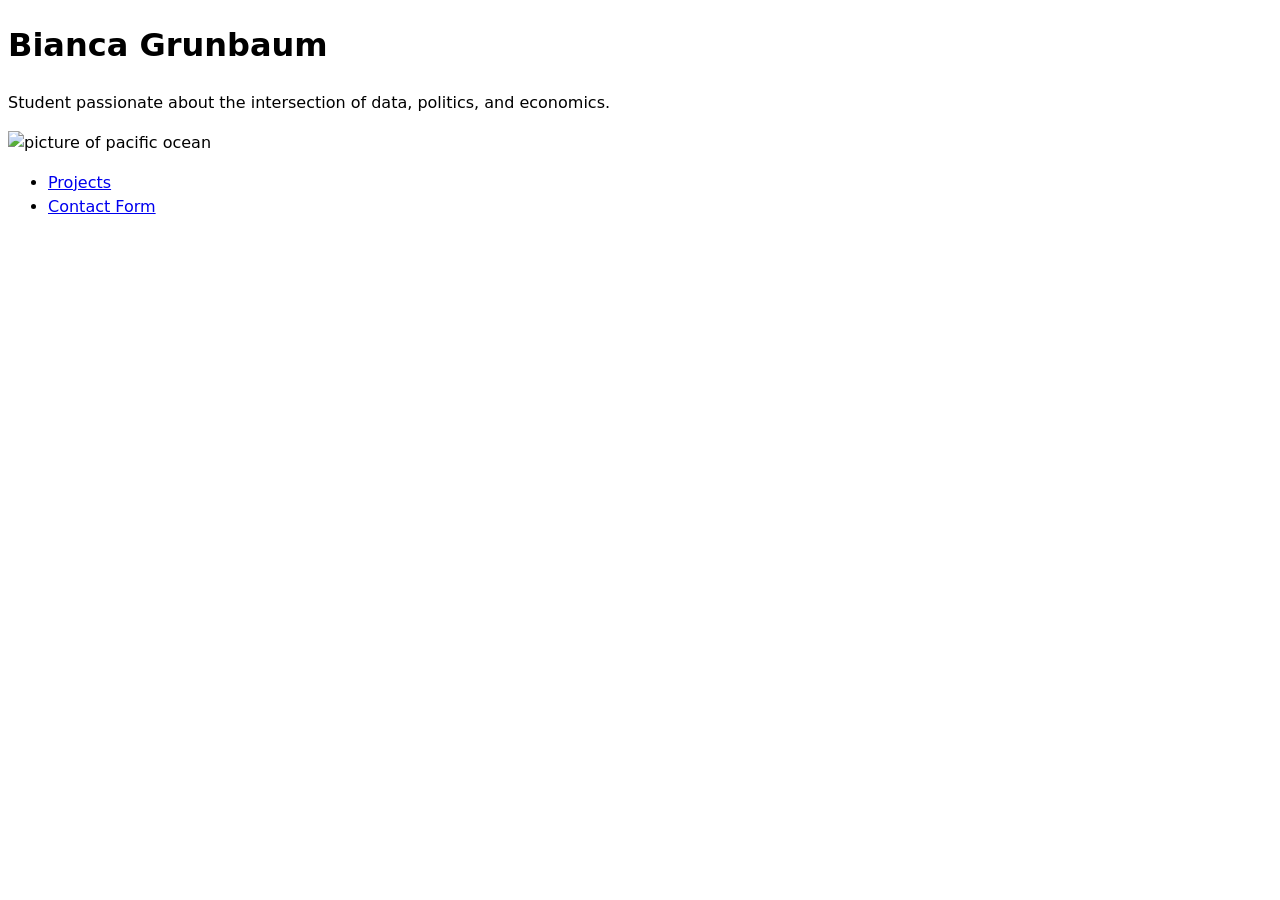
==== index.html @ 94206c63 "fixing nav links" ====
<!DOCTYPE html>
<html lang="en">
<head>
    <meta charset="UTF-8">
    <meta name="viewport" content="width=device-width, initial-scale=1.0">
    <link rel="stylesheet" href="style.css">
    <title>Bianca Grunbaum: Personal Website and Portfolio</title>
</head>
<h1 id="home">Bianca Grunbaum</h1>
<p>Student passionate about the intersection of data, politics, and economics.</p>
<body>
    <img src="C:\Users\bqgru\OneDrive\Desktop\DSC 106\portfolio\images\water_pic", alt = "picture of pacific ocean">

    <nav>
        <ul>
            <li><a href="project/index.html">Projects</a></li>
            <li><a href="contact/index.html">Contact Form</a></li>
        </ul>
    </nav>
</body>
</html>
---- style.css ----
body {
  /* Set line height to 1.5 times the font size
	   and use the OS’s UI font as the website font
	 */
  font: 100%/1.5 system-ui;
}
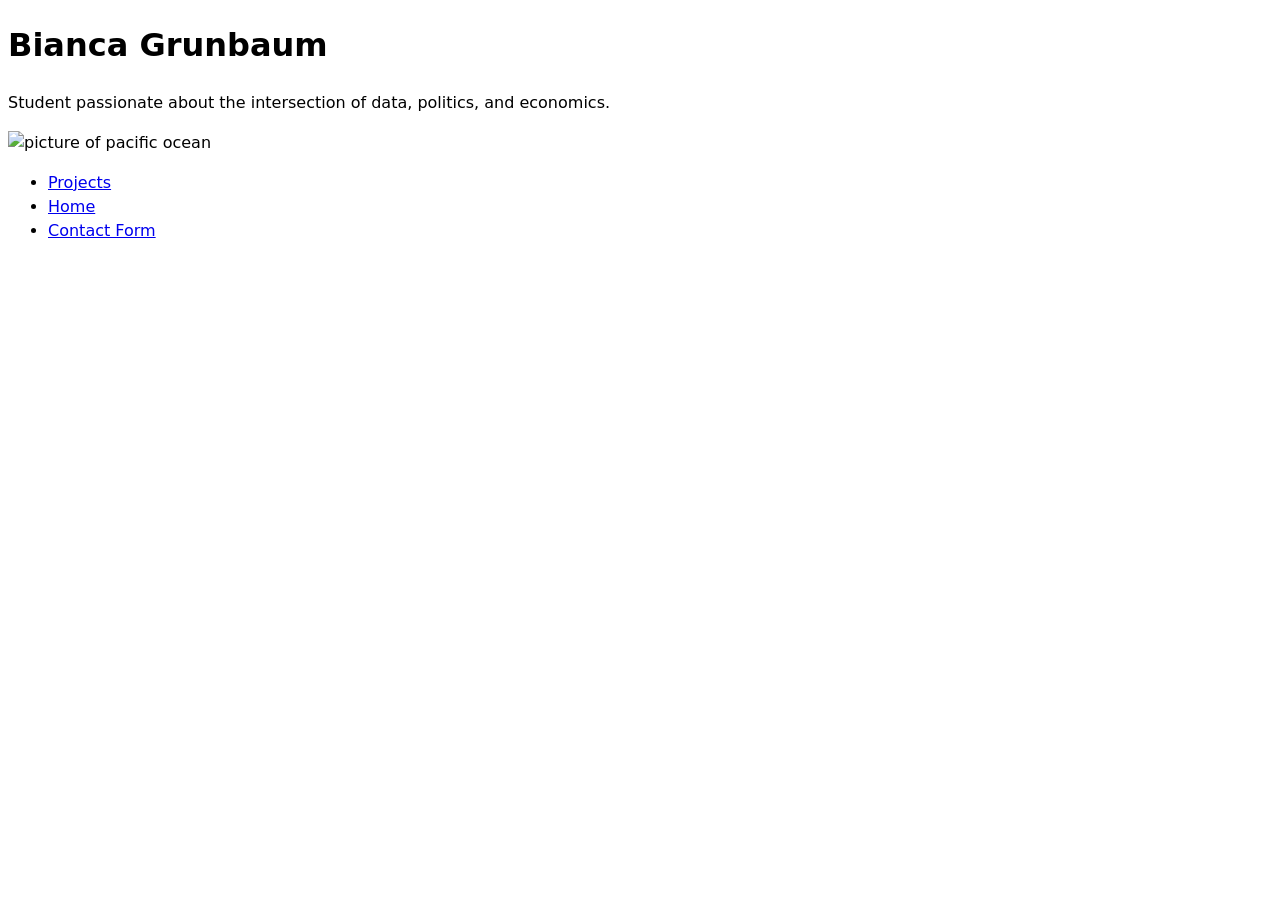
==== commit 84c5538f: "adding singular links" ====
--- a/index.html
+++ b/index.html
@@ -13,7 +13,8 @@
 
     <nav>
         <ul>
-            <li><a href="project/index.html">Projects</a></li>
+            <li><a href="projects/index.html">Projects</a></li>
+            <li><a href="../index.html">Home</a></li>
             <li><a href="contact/index.html">Contact Form</a></li>
         </ul>
     </nav>
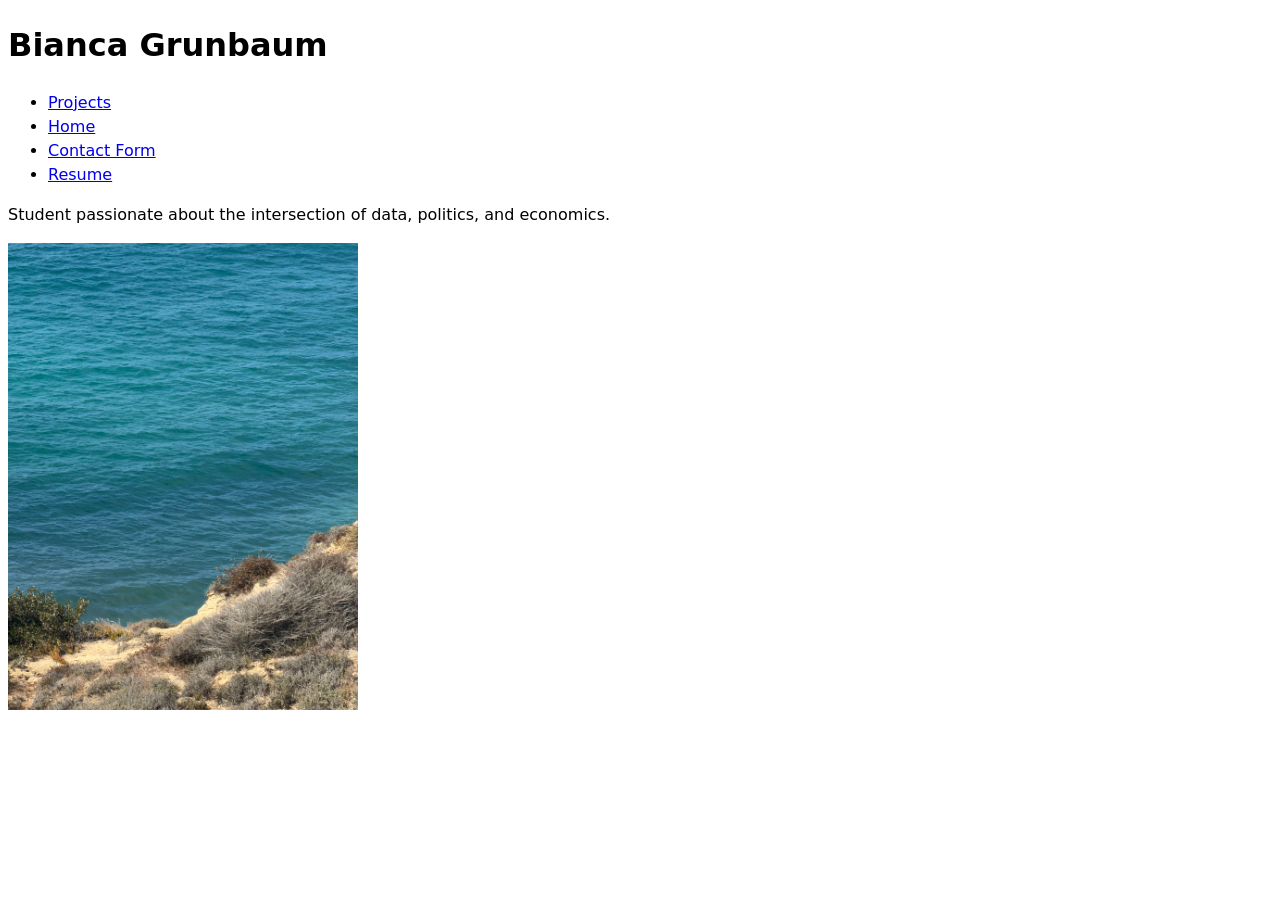
==== commit f9a9fa48: "made final changes" ====
--- a/index.html
+++ b/index.html
@@ -7,16 +7,16 @@
     <title>Bianca Grunbaum: Personal Website and Portfolio</title>
 </head>
 <h1 id="home">Bianca Grunbaum</h1>
+<nav>
+        <ul>
+            <li><a href="projects/index.html">Projects</a></li>
+            <li><a href="index.html">Home</a></li>
+            <li><a href="contact/index.html">Contact Form</a></li>
+            <li><a href="cv/index.html">Resume</a></li>
+        </ul>
+    </nav>
 <p>Student passionate about the intersection of data, politics, and economics.</p>
 <body>
-    <img src="C:\Users\bqgru\OneDrive\Desktop\DSC 106\portfolio\images\water_pic", alt = "picture of pacific ocean">
-
-    <nav>
-        <ul>
-            <li><a href="projects/index.html">Projects</a></li>
-            <li><a href="../index.html">Home</a></li>
-            <li><a href="contact/index.html">Contact Form</a></li>
-        </ul>
-    </nav>
+    <img src="images/water_pic.jpeg" alt="Picture of Pacific Ocean">
 </body>
 </html>
--- a/style.css
+++ b/style.css
@@ -3,4 +3,9 @@
 	   and use the OS’s UI font as the website font
 	 */
   font: 100%/1.5 system-ui;
+}
+img {
+    max-width: 350px;
+    width: 100%;
+    height: auto;
 }
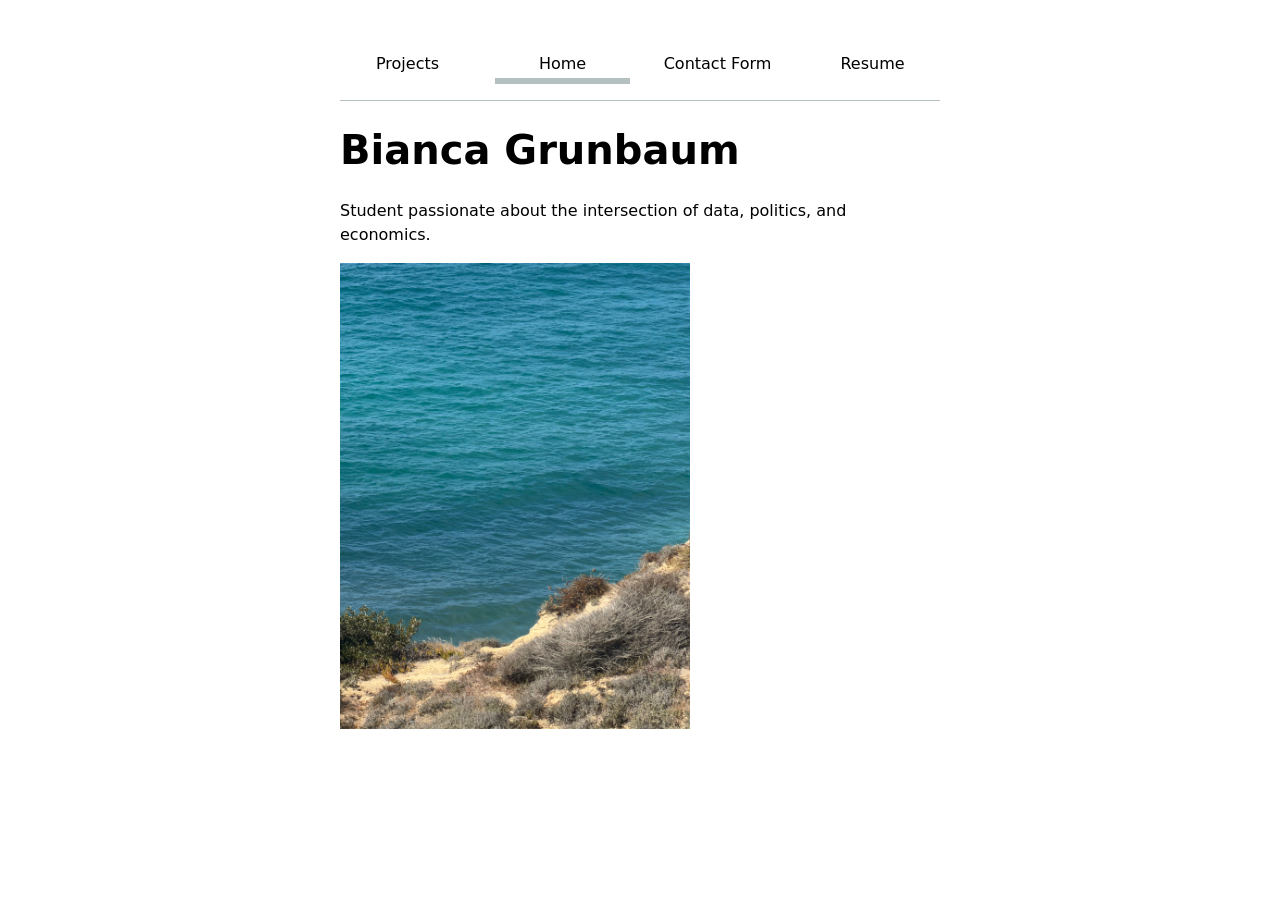
==== commit 9d482a23: "lab2 commits" ====
--- a/index.html
+++ b/index.html
@@ -6,17 +6,18 @@
     <link rel="stylesheet" href="style.css">
     <title>Bianca Grunbaum: Personal Website and Portfolio</title>
 </head>
-<h1 id="home">Bianca Grunbaum</h1>
+<body>
+
 <nav>
-        <ul>
-            <li><a href="projects/index.html">Projects</a></li>
-            <li><a href="index.html">Home</a></li>
-            <li><a href="contact/index.html">Contact Form</a></li>
-            <li><a href="cv/index.html">Resume</a></li>
-        </ul>
-    </nav>
-<p>Student passionate about the intersection of data, politics, and economics.</p>
-<body>
+    <ul>
+        <li><a href="projects/index.html">Projects</a></li>
+        <li><a href="index.html" class="current">Home</a></li>
+        <li><a href="contact/index.html">Contact Form</a></li>
+        <li><a href="cv/index.html">Resume</a></li>
+    </ul>
+</nav>
+    <h1 id="home">Bianca Grunbaum</h1>
+    <p>Student passionate about the intersection of data, politics, and economics.</p>
     <img src="images/water_pic.jpeg" alt="Picture of Pacific Ocean">
 </body>
 </html>
--- a/style.css
+++ b/style.css
@@ -1,11 +1,194 @@
 body {
-  /* Set line height to 1.5 times the font size
-	   and use the OS’s UI font as the website font
-	 */
   font: 100%/1.5 system-ui;
+  max-width: 600px;
+  margin-left: auto;
+  margin-right: auto;
+  padding: 20px;
 }
+
+nav {
+  margin-bottom: 1em;
+  border-bottom: 1px solid oklch(80% 3% 200);
+}
+
+nav a.current {
+  border-bottom: 0.4em solid oklch(80% 3% 200);
+  padding-bottom: calc(0.5em - 0.4em);
+}
+
+:root {
+  --color-accent: oklch(65% 50% 0);
+  accent-color: var(--color-accent);
+  
+}
+
+input,
+textarea,
+button {
+  font: inherit;
+
+}
+
+
+form {
+  display: grid;
+  grid-template-columns: auto 1fr;
+  gap: 1em;
+}
+
+label {
+  display: grid;
+  grid-template-columns: subgrid;
+  grid-column: 1 / -1;
+  margin-block: 10px;
+}
+
+input,
+textarea,
+button {
+  font: inherit;
+  box-sizing: border-box;
+}
+
+
+form {
+  display: grid;
+  grid-template-columns: auto 1fr;
+  gap: 1em;
+  align-items: start;
+}
+
+label {
+  grid-column: 1;
+  margin-block: 0.25em;
+}
+
+input,
+textarea {
+  grid-column: 2;
+  width: 100%;
+  box-sizing: border-box;
+  font: inherit;
+}
+
+textarea {
+  min-height: 8em;
+}
+
+button {
+  grid-column: 2;
+  font: inherit;
+  grid-column: 1 / -1;
+}
+
+
+
+nav a:hover {
+  border-bottom: 0.4em solid var(--color-accent);
+  padding-bottom: calc(0.5em - 0.4em);
+  background-color: oklch(from var(--color-accent) 95% 5% h)
+}
+
+nav ul {
+  display: flex;
+  padding: 0;
+  list-style: none;
+  gap: 20px;
+
+}
+
+nav li {
+  flex: 1;
+
+
+}
+
+nav a {
+  display: block;
+  text-align: center;
+  text-decoration: none;
+  color: inherit;
+  text-align: center;
+  padding: 0.5em;
+}
+
 img {
-    max-width: 350px;
-    width: 100%;
-    height: auto;
-}+  max-width: 350px;
+  width: 100%;
+  height: auto;
+}
+
+.projects {
+  display: grid;
+  grid-template-columns: repeat(auto-fill, minmax(15em, 1fr));
+  gap: 1em;
+}
+
+.projects article {
+  display: grid;
+  grid-row: span 3;
+  grid-template-rows: subgrid;
+  gap: 1em;
+  margin: 0;
+}
+
+.projects h2 {
+  margin: 0;
+}
+
+h1 {
+  font-size: 250%;
+}
+
+h1,
+h2,
+h3,
+h4,
+h5,
+h6 {
+  line-height: 1.1;
+  text-wrap: balance;
+}
+
+
+section {
+  margin-block: 2.5em;
+}
+
+section h2 {
+  font-size: 1.7em;
+  border-bottom: 2px solid oklch(80% 3% 200);
+  padding-bottom: 0.4em;
+  margin-bottom: 1em;
+}
+
+section h3 {
+  font-size: 1.1em;
+  line-height: 1.4;
+  margin-bottom: 0.4em;
+  margin-top: 1.5em;
+}
+
+section p {
+  margin-top: 0;
+  margin-bottom: 1.5em;
+  line-height: 1.7;
+}
+
+section a {
+  color: inherit;
+  text-decoration-color: var(--color-accent);
+  text-decoration-thickness: 1px;
+  text-underline-offset: 3px;
+}
+
+section a:hover {
+  color: var(--color-accent);
+}
+
+time {
+  color: oklch(50% 0.02 240);
+  font-size: 0.9em;
+  font-weight: normal;
+}
+
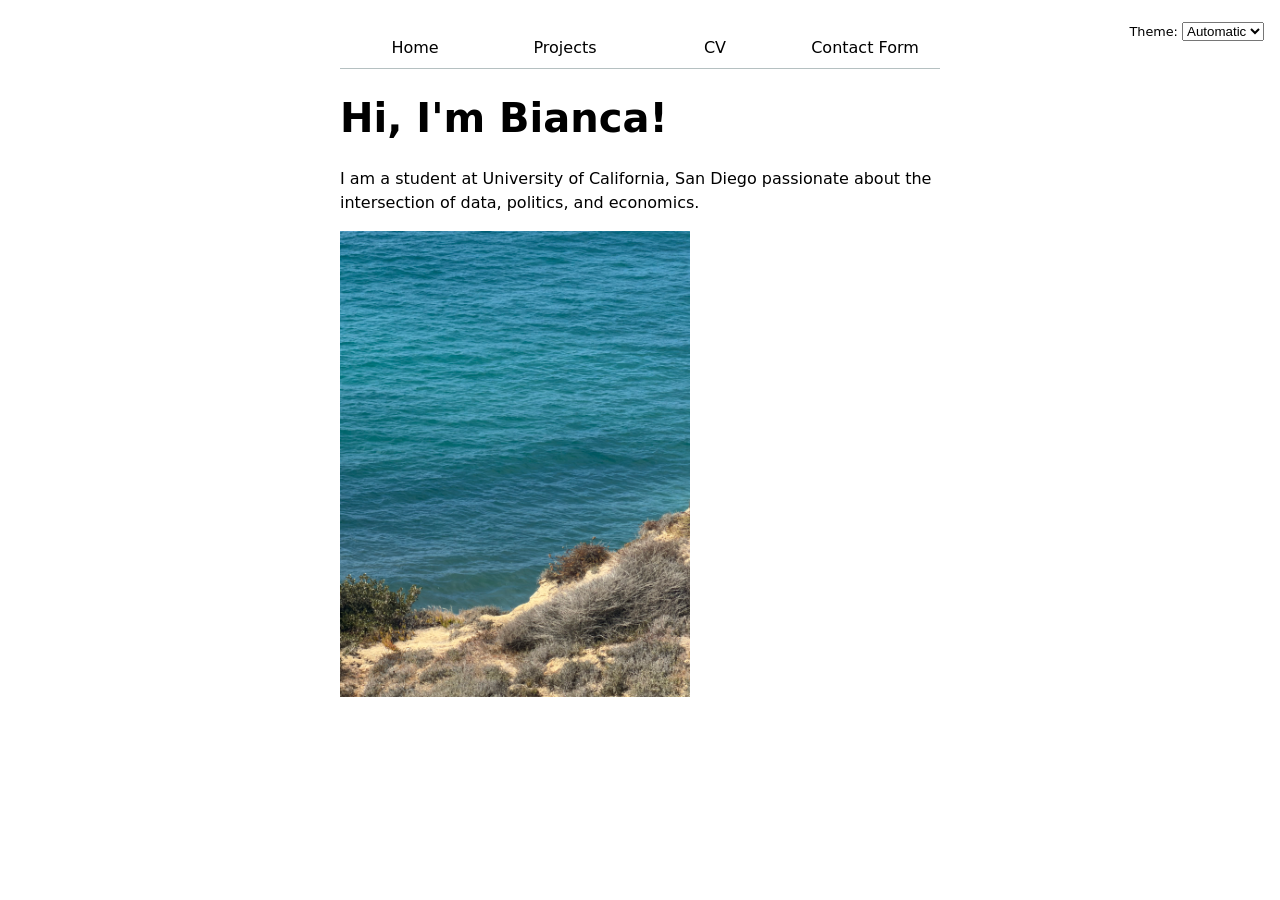
==== commit 8b206502: "lab3 changes" ====
--- a/index.html
+++ b/index.html
@@ -4,20 +4,24 @@
     <meta charset="UTF-8">
     <meta name="viewport" content="width=device-width, initial-scale=1.0">
     <link rel="stylesheet" href="style.css">
+    <script src="global.js" type="module"></script>
     <title>Bianca Grunbaum: Personal Website and Portfolio</title>
 </head>
 <body>
 
-<nav>
+<!-- <nav>
     <ul>
         <li><a href="projects/index.html">Projects</a></li>
         <li><a href="index.html" class="current">Home</a></li>
         <li><a href="contact/index.html">Contact Form</a></li>
         <li><a href="cv/index.html">Resume</a></li>
     </ul>
-</nav>
-    <h1 id="home">Bianca Grunbaum</h1>
-    <p>Student passionate about the intersection of data, politics, and economics.</p>
+</nav> -->
+
+
+
+    <h1 id="home">Hi, I'm Bianca! </h1>
+    <p>I am a student at University of California, San Diego passionate about the intersection of data, politics, and economics.</p>
     <img src="images/water_pic.jpeg" alt="Picture of Pacific Ocean">
 </body>
 </html>
--- a/style.css
+++ b/style.css
@@ -1,46 +1,55 @@
+:root {
+  --color-accent: oklch(65% 50% 0);
+  accent-color: var(--color-accent);
+  color-scheme: light dark;
+  
+}
+
 body {
   font: 100%/1.5 system-ui;
   max-width: 600px;
-  margin-left: auto;
-  margin-right: auto;
+  margin-inline: auto;
   padding: 20px;
 }
 
 nav {
+  display: flex;
   margin-bottom: 1em;
   border-bottom: 1px solid oklch(80% 3% 200);
+  --border-color: oklch(50% 10% 200 / 40%);
+  
+}
+
+nav a {
+  flex: 1;
+  text-align: center;
+  text-decoration: none;
+  color: inherit;
+  padding: 0.5em;
 }
 
 nav a.current {
-  border-bottom: 0.4em solid oklch(80% 3% 200);
-  padding-bottom: calc(0.5em - 0.4em);
-}
+  border-bottom: 0.4em solid var(--border-color);
+  padding-bottom: 0.1em;
 
-:root {
-  --color-accent: oklch(65% 50% 0);
-  accent-color: var(--color-accent);
   
 }
 
-input,
-textarea,
-button {
-  font: inherit;
+nav a:hover {
+  border-bottom: 0.4em solid var(--color-accent);
+  padding-bottom: 0.1em;
+  background-color: color-mix(in oklch, var(--color-accent), canvas 85%);
 
 }
 
-
 form {
   display: grid;
-  grid-template-columns: auto 1fr;
-  gap: 1em;
+  grid-template-columns: 1fr;
+  gap: 0.5em;
 }
 
 label {
-  display: grid;
-  grid-template-columns: subgrid;
-  grid-column: 1 / -1;
-  margin-block: 10px;
+  margin-top: 0.5em;
 }
 
 input,
@@ -48,68 +57,26 @@
 button {
   font: inherit;
   box-sizing: border-box;
-}
-
-
-form {
-  display: grid;
-  grid-template-columns: auto 1fr;
-  gap: 1em;
-  align-items: start;
-}
-
-label {
-  grid-column: 1;
-  margin-block: 0.25em;
-}
-
-input,
-textarea {
-  grid-column: 2;
   width: 100%;
-  box-sizing: border-box;
-  font: inherit;
 }
 
 textarea {
   min-height: 8em;
 }
 
-button {
-  grid-column: 2;
-  font: inherit;
-  grid-column: 1 / -1;
+
+.color-scheme {
+  position: absolute;
+  top: 1rem;
+  right: 1rem;
+  font-size: 80%;
+  font-family: inherit;
 }
 
 
 
-nav a:hover {
-  border-bottom: 0.4em solid var(--color-accent);
-  padding-bottom: calc(0.5em - 0.4em);
-  background-color: oklch(from var(--color-accent) 95% 5% h)
-}
-
-nav ul {
-  display: flex;
-  padding: 0;
-  list-style: none;
-  gap: 20px;
-
-}
-
-nav li {
-  flex: 1;
-
-
-}
-
-nav a {
-  display: block;
-  text-align: center;
-  text-decoration: none;
-  color: inherit;
-  text-align: center;
-  padding: 0.5em;
+button {
+  grid-column: 1 / -1;
 }
 
 img {
@@ -150,7 +117,7 @@
   text-wrap: balance;
 }
 
-
+/* Sections (CV) */
 section {
   margin-block: 2.5em;
 }
@@ -165,8 +132,8 @@
 section h3 {
   font-size: 1.1em;
   line-height: 1.4;
+  margin-top: 1.5em;
   margin-bottom: 0.4em;
-  margin-top: 1.5em;
 }
 
 section p {
@@ -190,5 +157,4 @@
   color: oklch(50% 0.02 240);
   font-size: 0.9em;
   font-weight: normal;
-}
-
+}
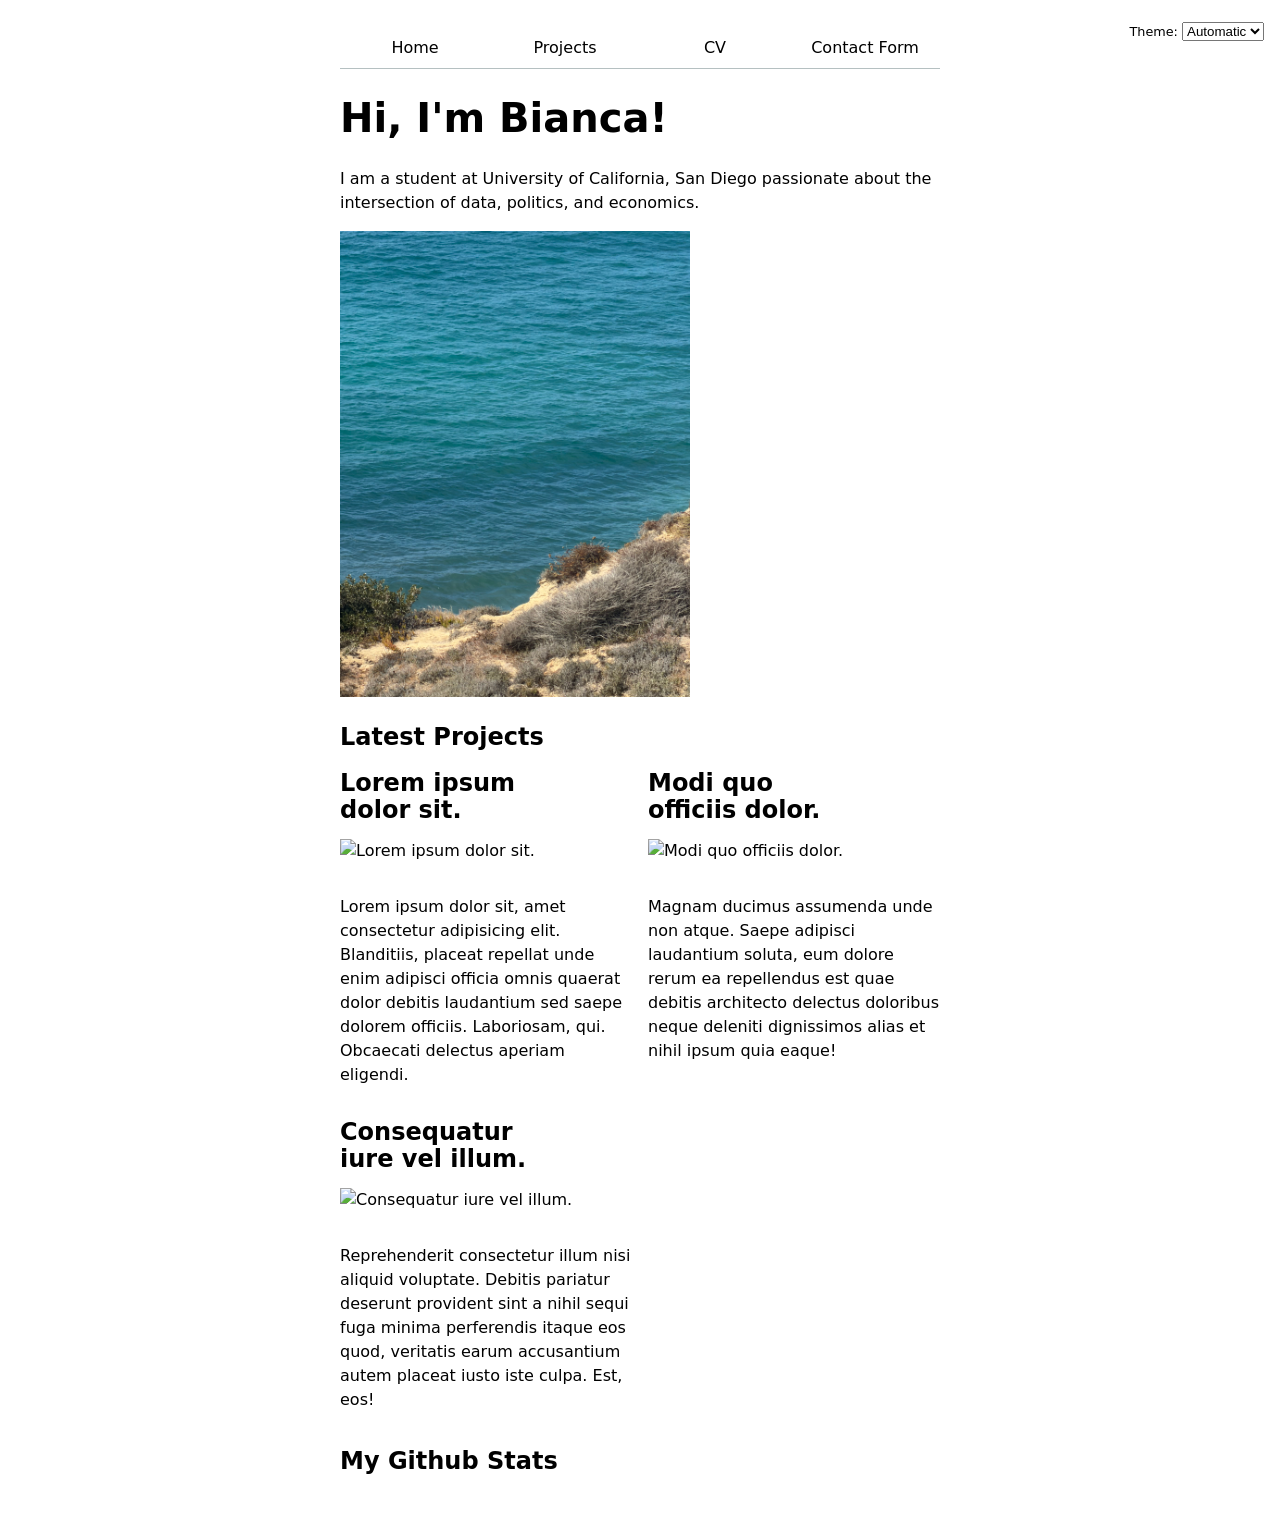
==== commit 20f635ea: "lab4 changes" ====
--- a/index.html
+++ b/index.html
@@ -5,6 +5,7 @@
     <meta name="viewport" content="width=device-width, initial-scale=1.0">
     <link rel="stylesheet" href="style.css">
     <script src="global.js" type="module"></script>
+    <script src="index.js" type="module" defer></script>
     <title>Bianca Grunbaum: Personal Website and Portfolio</title>
 </head>
 <body>
@@ -24,4 +25,10 @@
     <p>I am a student at University of California, San Diego passionate about the intersection of data, politics, and economics.</p>
     <img src="images/water_pic.jpeg" alt="Picture of Pacific Ocean">
 </body>
+
+<h2>Latest Projects</h2>
+<div class="projects"></div>
+
+<h2>My Github Stats</h2>
+<div id="profile-stats"></div>
 </html>
--- a/style.css
+++ b/style.css
@@ -157,4 +157,19 @@
   color: oklch(50% 0.02 240);
   font-size: 0.9em;
   font-weight: normal;
+}
+
+#profile-stats dl {
+  display: grid;
+  grid-template-columns: repeat(4, 1fr);
+  text-align: center;
+}
+
+#profile-stats dt {
+  grid-row: 1;
+}
+
+#profile-stats dd {
+  grid-row: 2;
+  margin: 0; 
 }
